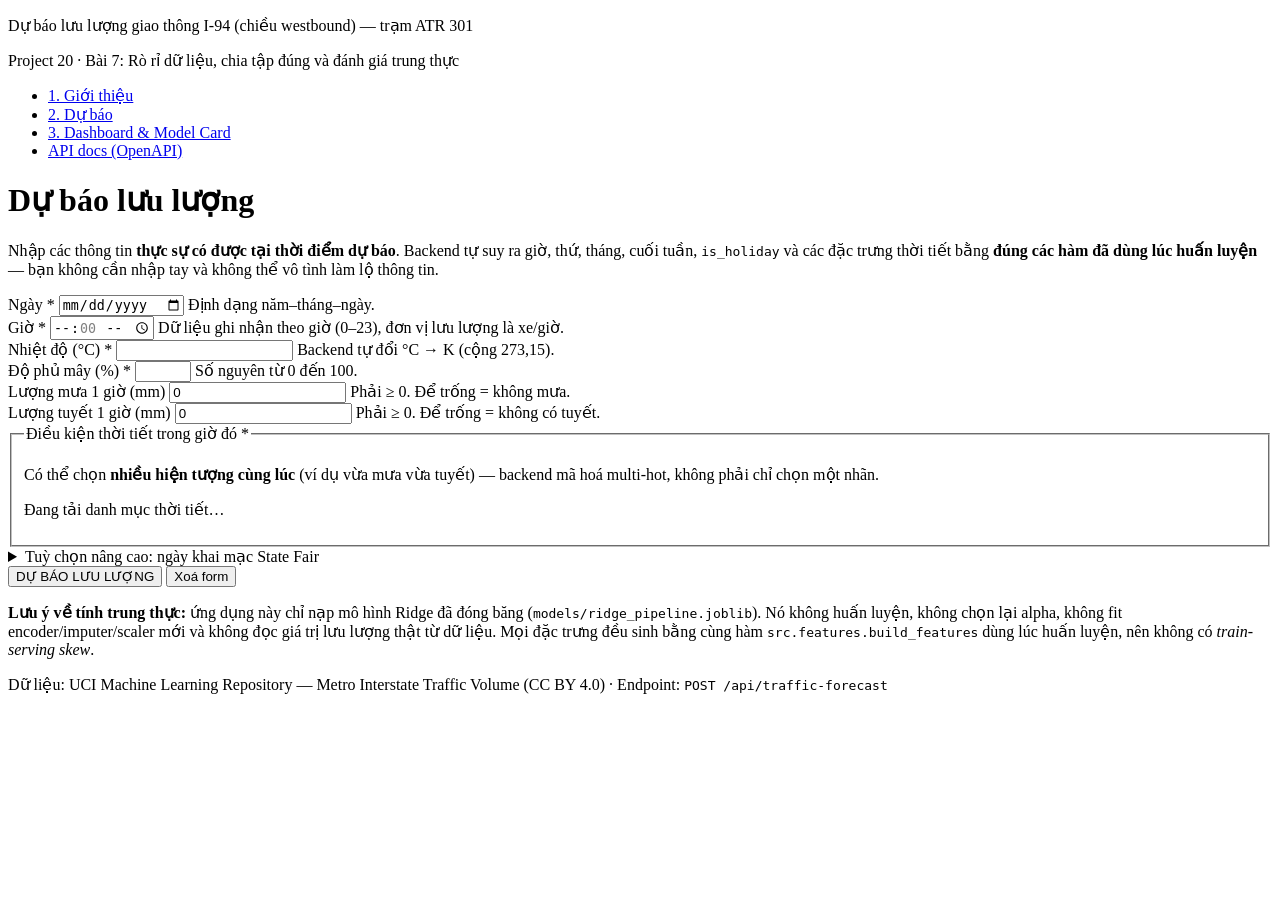
==== app/templates/predict.html @ 93ea46e7 "Dự báo lưu lượng giao thông với chia tập theo thời gian - Pipeline dữ liệu: tải/ làm sạch / kiểm tra" ====
<!DOCTYPE html>
<html lang="vi">
<head>
  <meta charset="utf-8">
  <meta name="viewport" content="width=device-width, initial-scale=1">
  <title>Dự báo — Lưu lượng giao thông I-94 westbound</title>
  <link rel="icon" href="data:,">
  <link rel="stylesheet" href="/static/css/style.css">
</head>
<body>
<header class="site-header">
  <div class="inner">
    <p class="site-title">Dự báo lưu lượng giao thông I-94 (chiều westbound) — trạm ATR 301</p>
    <p class="site-sub">Project 20 · Bài 7: Rò rỉ dữ liệu, chia tập đúng và đánh giá trung thực</p>
    <nav class="site-nav" aria-label="Điều hướng chính">
      <ul>
        <li><a href="/">1. Giới thiệu</a></li>
        <li><a href="/du-bao" aria-current="page">2. Dự báo</a></li>
        <li><a href="/dashboard">3. Dashboard &amp; Model Card</a></li>
        <li><a href="/docs">API docs (OpenAPI)</a></li>
      </ul>
    </nav>
  </div>
</header>

<main>
  <h1>Dự báo lưu lượng</h1>
  <p class="lead">
    Nhập các thông tin <strong>thực sự có được tại thời điểm dự báo</strong>. Backend tự suy ra
    giờ, thứ, tháng, cuối tuần, <code>is_holiday</code> và các đặc trưng thời tiết bằng
    <strong>đúng các hàm đã dùng lúc huấn luyện</strong> — bạn không cần nhập tay và không thể
    vô tình làm lộ thông tin.
  </p>

  <div class="card">
    <form id="forecast-form" novalidate>
      <div class="form-grid">
        <div class="field">
          <label for="date">Ngày <span aria-hidden="true">*</span></label>
          <input type="date" id="date" name="date" required>
          <span class="hint" id="date-hint">Định dạng năm–tháng–ngày.</span>
          <span class="err" id="date-err" role="alert" hidden></span>
        </div>

        <div class="field">
          <label for="time">Giờ <span aria-hidden="true">*</span></label>
          <input type="time" id="time" name="time" required step="3600">
          <span class="hint">Dữ liệu ghi nhận theo giờ (0–23), đơn vị lưu lượng là xe/giờ.</span>
          <span class="err" id="time-err" role="alert" hidden></span>
        </div>

        <div class="field">
          <label for="temperature">Nhiệt độ (°C) <span aria-hidden="true">*</span></label>
          <input type="number" id="temperature" name="temperature" step="0.1" required
                 inputmode="decimal" autocomplete="off">
          <span class="hint" id="temperature-hint">Backend tự đổi °C → K (cộng 273,15).</span>
          <span class="err" id="temperature-err" role="alert" hidden></span>
        </div>

        <div class="field">
          <label for="clouds">Độ phủ mây (%) <span aria-hidden="true">*</span></label>
          <input type="number" id="clouds" name="clouds" min="0" max="100" step="1" required
                 inputmode="numeric" autocomplete="off">
          <span class="hint">Số nguyên từ 0 đến 100.</span>
          <span class="err" id="clouds-err" role="alert" hidden></span>
        </div>

        <div class="field">
          <label for="rain">Lượng mưa 1 giờ (mm)</label>
          <input type="number" id="rain" name="rain" min="0" step="0.1" value="0"
                 inputmode="decimal" autocomplete="off">
          <span class="hint">Phải ≥ 0. Để trống = không mưa.</span>
          <span class="err" id="rain-err" role="alert" hidden></span>
        </div>

        <div class="field">
          <label for="snow">Lượng tuyết 1 giờ (mm)</label>
          <input type="number" id="snow" name="snow" min="0" step="0.1" value="0"
                 inputmode="decimal" autocomplete="off">
          <span class="hint">Phải ≥ 0. Để trống = không có tuyết.</span>
          <span class="err" id="snow-err" role="alert" hidden></span>
        </div>

        <div class="field full">
          <fieldset>
            <legend>Điều kiện thời tiết trong giờ đó <span aria-hidden="true">*</span></legend>
            <p class="hint small mt0 mb0" style="margin-bottom:.5rem">
              Có thể chọn <strong>nhiều hiện tượng cùng lúc</strong> (ví dụ vừa mưa vừa tuyết) —
              backend mã hoá multi-hot, không phải chỉ chọn một nhãn.
            </p>
            <div class="check-grid" id="weather-list" role="group"
                 aria-describedby="weather-err">
              <p class="small muted" id="weather-loading">Đang tải danh mục thời tiết…</p>
            </div>
            <span class="err" id="weather-err" role="alert" hidden></span>
          </fieldset>
        </div>

        <div class="field full">
          <details>
            <summary class="small">Tuỳ chọn nâng cao: ngày khai mạc State Fair</summary>
            <label for="state-fair" class="small" style="display:block;margin:.5rem 0 .2rem">
              Ngày khai mạc Minnesota State Fair
            </label>
            <input type="date" id="state-fair" name="state_fair" style="max-width:16rem">
            <p class="hint">
              Bảng lịch trong hệ thống chỉ có ngày State Fair cho một khoảng năm hữu hạn
              (hiển thị ở <a href="/api/model-info" target="_blank" rel="noopener">/api/model-info</a>).
              Nếu bạn dự báo cho năm ngoài khoảng đó, hãy nhập ngày ở đây — hệ thống
              <strong>không tự đoán</strong> ngày này.
            </p>
            <span class="err" id="state-fair-err" role="alert" hidden></span>
          </details>
        </div>
      </div>

      <div class="actions">
        <button type="submit" id="submit-btn">DỰ BÁO LƯU LƯỢNG</button>
        <button type="button" class="secondary" id="reset-btn">Xoá form</button>
        <span class="small muted" id="model-hint"></span>
      </div>
    </form>
  </div>

  <div id="status-area" aria-live="polite"></div>
  <div id="result-area"></div>

  <div class="card soft small">
    <p class="mt0 mb0">
      <strong>Lưu ý về tính trung thực:</strong> ứng dụng này chỉ nạp mô hình Ridge đã đóng băng
      (<code>models/ridge_pipeline.joblib</code>). Nó không huấn luyện, không chọn lại alpha,
      không fit encoder/imputer/scaler mới và không đọc giá trị lưu lượng thật từ dữ liệu.
      Mọi đặc trưng đều sinh bằng cùng hàm <code>src.features.build_features</code> dùng lúc
      huấn luyện, nên không có <em>train-serving skew</em>.
    </p>
  </div>
</main>

<footer class="site-footer">
  Dữ liệu: UCI Machine Learning Repository — Metro Interstate Traffic Volume (CC BY 4.0) ·
  Endpoint: <code>POST /api/traffic-forecast</code>
</footer>
<script src="/static/js/predict.js" defer></script>
</body>
</html>
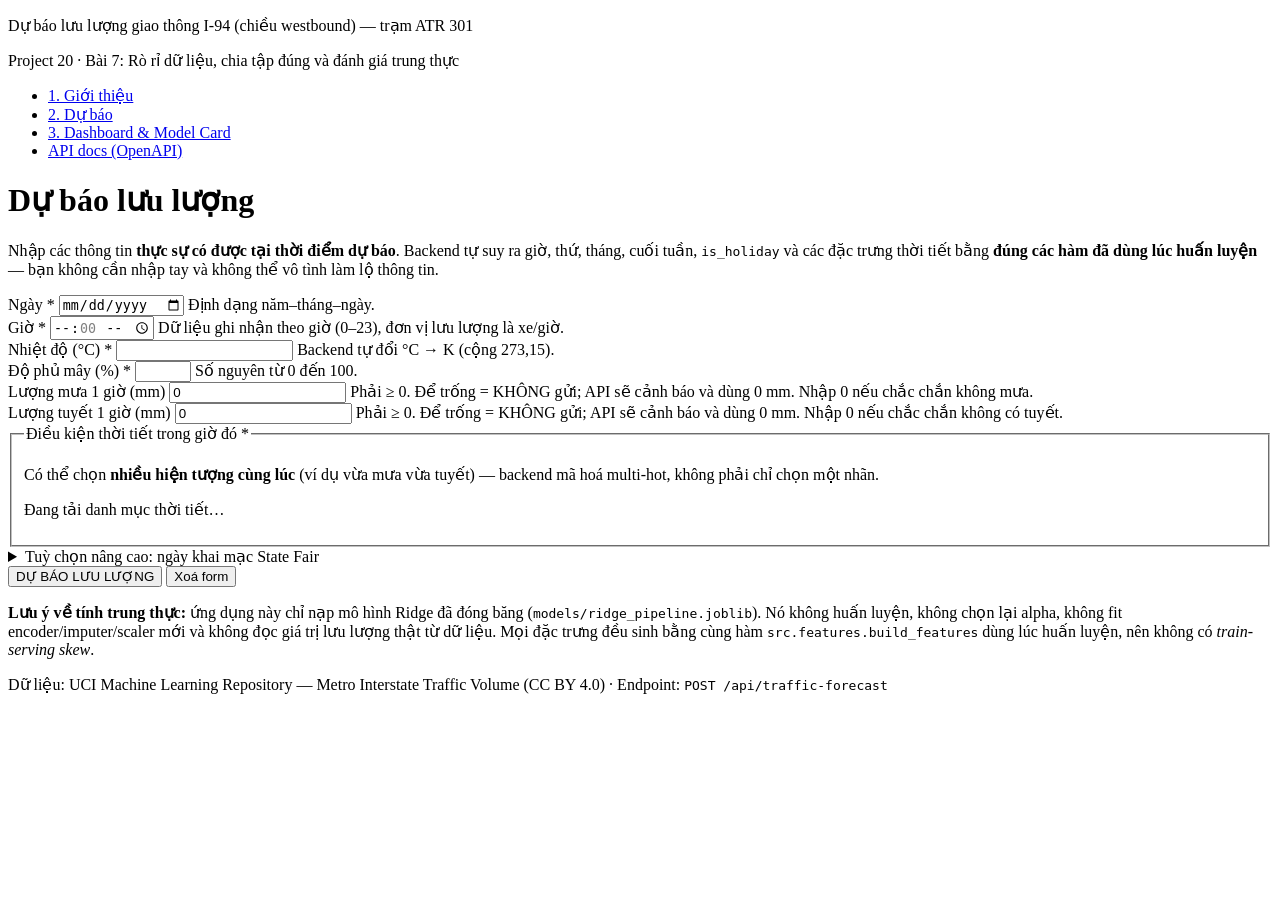
==== commit cc57f115: "GĐ2: API/UI không âm thầm điền 0 cho mưa/tuyết - app/serving.py: thêm _precipitation_warnings(). Dùn" ====
--- a/app/templates/predict.html
+++ b/app/templates/predict.html
@@ -69,7 +69,7 @@
           <label for="rain">Lượng mưa 1 giờ (mm)</label>
           <input type="number" id="rain" name="rain" min="0" step="0.1" value="0"
                  inputmode="decimal" autocomplete="off">
-          <span class="hint">Phải ≥ 0. Để trống = không mưa.</span>
+          <span class="hint">Phải ≥ 0. Để trống = KHÔNG gửi; API sẽ cảnh báo và dùng 0 mm. Nhập 0 nếu chắc chắn không mưa.</span>
           <span class="err" id="rain-err" role="alert" hidden></span>
         </div>
 
@@ -77,7 +77,7 @@
           <label for="snow">Lượng tuyết 1 giờ (mm)</label>
           <input type="number" id="snow" name="snow" min="0" step="0.1" value="0"
                  inputmode="decimal" autocomplete="off">
-          <span class="hint">Phải ≥ 0. Để trống = không có tuyết.</span>
+          <span class="hint">Phải ≥ 0. Để trống = KHÔNG gửi; API sẽ cảnh báo và dùng 0 mm. Nhập 0 nếu chắc chắn không có tuyết.</span>
           <span class="err" id="snow-err" role="alert" hidden></span>
         </div>
 
